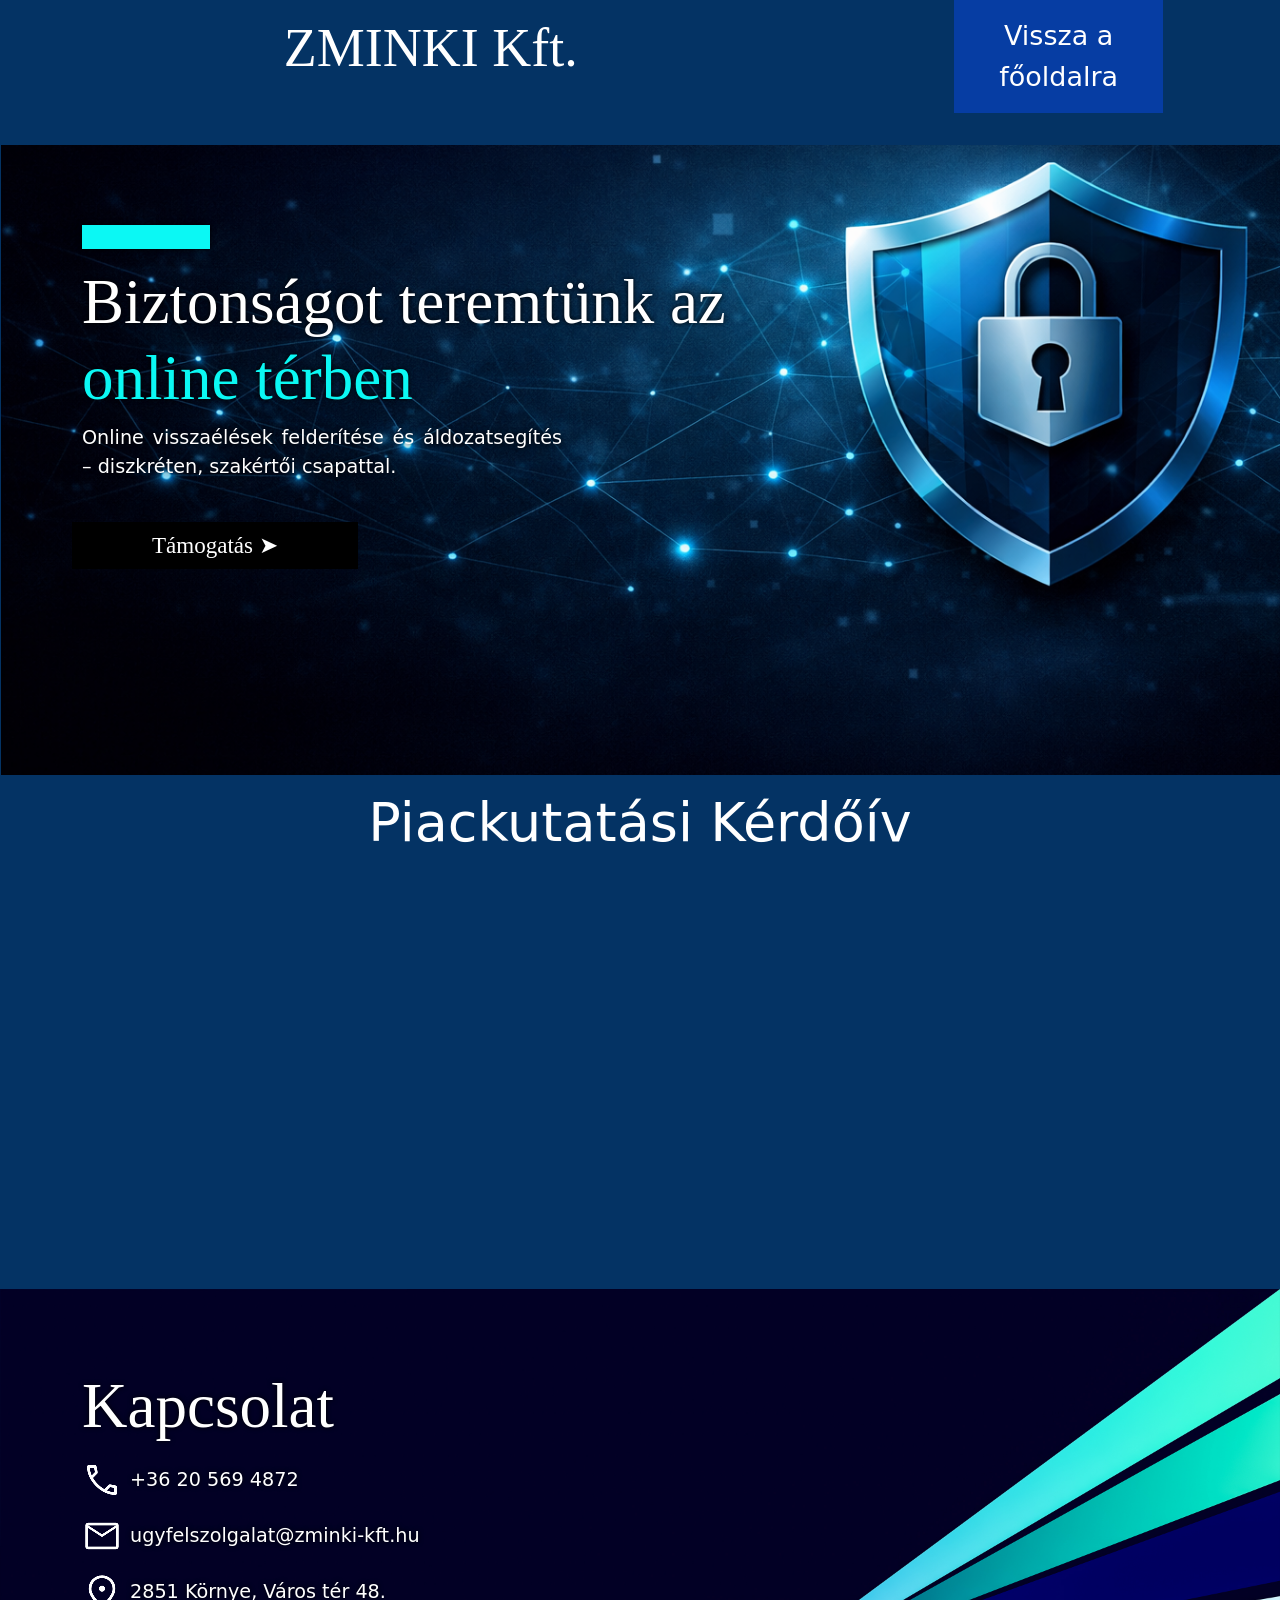
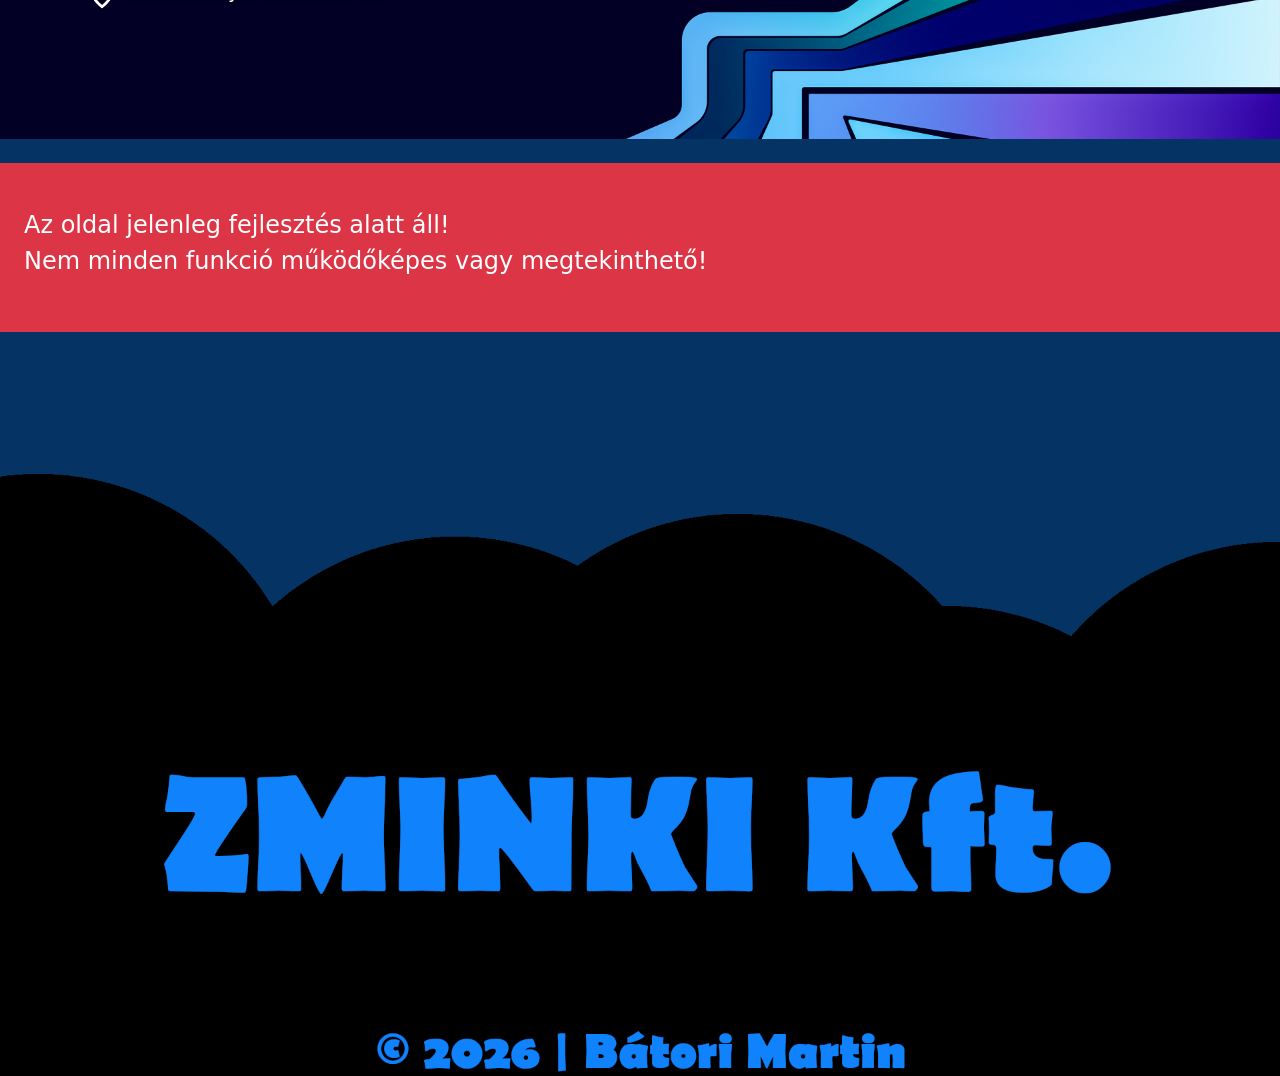
==== kerdoiv.html @ 5c05c4fd "Add files via upload" ====
<!DOCTYPE html>
<html lang="hu">
<head>
    <meta charset="UTF-8">
    <meta name="viewport" content="width=device-width, initial-scale=1.0">
    <title>Piackutatási kérdőív - Zminki kft.</title>
    <link href="https://cdn.jsdelivr.net/npm/bootstrap@5.3.8/dist/css/bootstrap.min.css" rel="stylesheet" integrity="sha384-sRIl4kxILFvY47J16cr9ZwB07vP4J8+LH7qKQnuqkuIAvNWLzeN8tE5YBujZqJLB" crossorigin="anonymous">
    <link rel="stylesheet" href="css/style.css">
</head>
<body>
    
    <section class="nav">
        <div class="row container-fluid row1">
            <div class="col-md-8 logo mt-3"><h3>ZMINKI Kft.</h3> </div>
            <div class="col-md-2 menu" style="background-color: rgb(6, 61, 163); color: white;"><a href="index.html">Vissza a főoldalra</a></div>
        </div>
    </section>

    <header>
        <div class="container">
            <h1><p class="vonal"></p>Biztonságot teremtünk az<br><span class="kiemelt">online térben</span></h1>
            <p>Online visszaélések felderítése és áldozatsegítés – diszkréten, szakértői csapattal.</p>
        </div>
        <a href="https://www.paypal.com/paypalme/batorimartin" target="_blank" class="ms-5">
        <button>Támogatás ➤</button></a>

    </header>

    <main>

        <section class="text-center py-2 my-2 container-fluid">
            <h3>Piackutatási Kérdőív</h3>
            <iframe src="https://docs.google.com/forms/d/e/1FAIpQLSfPabvzhkO_DFATlA76uRUWAzHZI7SqY00b2zBos6PneRFtYA/viewform?embedded=true" width="400" height="400" frameborder="0" marginheight="0" marginwidth="0">Betöltés…</iframe>
        </section>

        <section id="kapcsolat">
            <div class="container">
                <h1>Kapcsolat</h1>
                <p></p>
                <p><img src="pictures/call_40dp_FFFFFF_FILL0_wght400_GRAD0_opsz40.png" class="me-2">+36 20 569 4872</p>
                <p><img src="pictures/mail_40dp_FFFFFF_FILL0_wght400_GRAD0_opsz40.png" class="me-2">ugyfelszolgalat@zminki-kft.hu</p>
                <p><img src="pictures/location_on_40dp_FFFFFF_FILL0_wght400_GRAD0_opsz40.png" class="me-2">2851 Környe, Város tér 48.</p>
            </div>
        </section>

        <section class="bg-danger py-5 px-4 my-4">
            <h4>Az oldal jelenleg fejlesztés alatt áll!</h4>
            <h4>Nem minden funkció működőképes vagy megtekinthető!</h4>
        </section>
    </main>

    <footer>
        <img src="pictures/footer.png" class="w-100">
    </footer>

</body>
</html>
---- css/style.css ----
body {
    margin: auto;
    width: 100%;
    background-color: #043364;
    font-size: larger;
}

header {
    background-image: url(../pictures/header.png);
    background-repeat: no-repeat;
    background-size: cover;
    min-height: 70vh;
}

h1 {
    font-family: fantasy;
    font-size: 7vh;
    color: white;
    text-shadow: 0 0 5px black;
    padding-top: 5rem;  
    text-align: left;
}

.kiemelt {
    color: rgb(11, 248, 244);
    text-shadow: 0 0 5px black;
}

.vonal {
    border-bottom: 1.5rem solid rgb(11, 248, 244);
    color: rgb(11, 248, 244);
    width: 8rem;
    box-shadow: 0 0 5px black;
}

p {
    color: white;
    font: 2vh;
    max-width: 30rem;
    width: 100%;
    text-shadow: 0 0 5px black;
    text-align: justify;
}

.row1 {
    font-size: 3vh;
    height: auto;
    padding-top: 0;
    background-color: #043364;
}

.logo {
    text-align: left;
    font-family: fantasy;
    align-items: center;
}

h3 {
    font-size: 6vh;
    color: white;
    text-align: center;
}

.row {
    padding-bottom: 2rem;
}

.menu {
    padding: 1rem;
    min-width: 160px;
    margin: auto;
}

.nav {
    width: 100%;
    display: flex;
    text-align: center;
    align-items: center;
    justify-content: center;
}

.menu:hover {
    font-weight: bold;
    transition: 1s;
}

.rolunk {
    margin-top: 2rem;
    text-align: center;
}

h4 {
    color: white;
    text-align: justify;
}

a {
    text-decoration: none;
    color: white;
    min-width: 160px;
}

details {
  padding: 10px 15px;
  border-radius: 3px;
  margin-bottom: 10px;
  color: white;
  border: 2px solid white;
}

summary {
  cursor: pointer;
  font-size: 1.1rem;
  display: flex;
  text-align: center;
}

#kapcsolat {
    background-image: url(../pictures/kapcsolat.jpg);
    background-repeat: no-repeat;
    background-size: cover;
    min-height: 50vh;
}

button {
    font-family: fantasy;
    padding: 0.4rem;
    border: none;
    color: white;
    background-color: black;
    font-size: larger;
    margin: 1.5rem;
    padding-left: 5rem;
    padding-right: 5rem;
}

button:hover {
    transition: 1s;
    color: rgb(11, 248, 244);
}

#piackutatas {
    background-image: url(../pictures/piackutatas.webp);
    background-repeat: no-repeat;
    background-size: cover;
    min-height: 30vh;
}
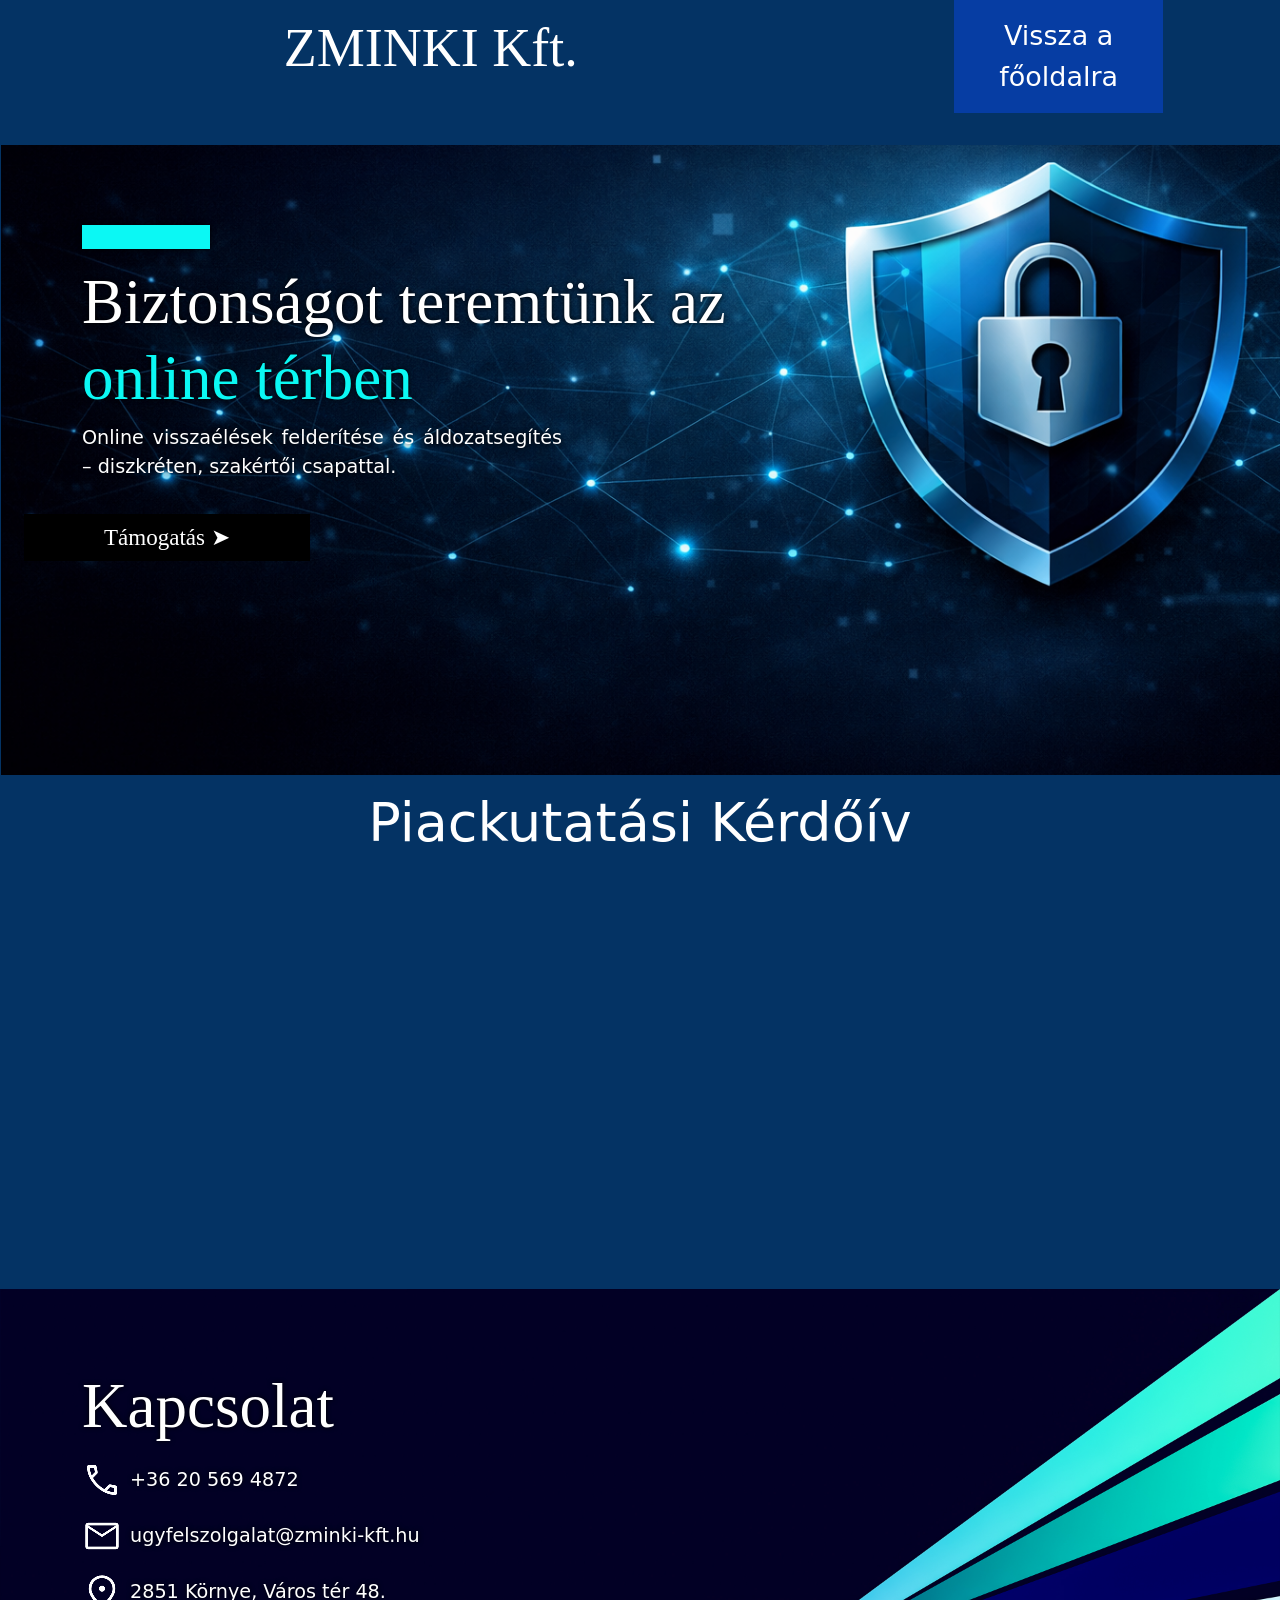
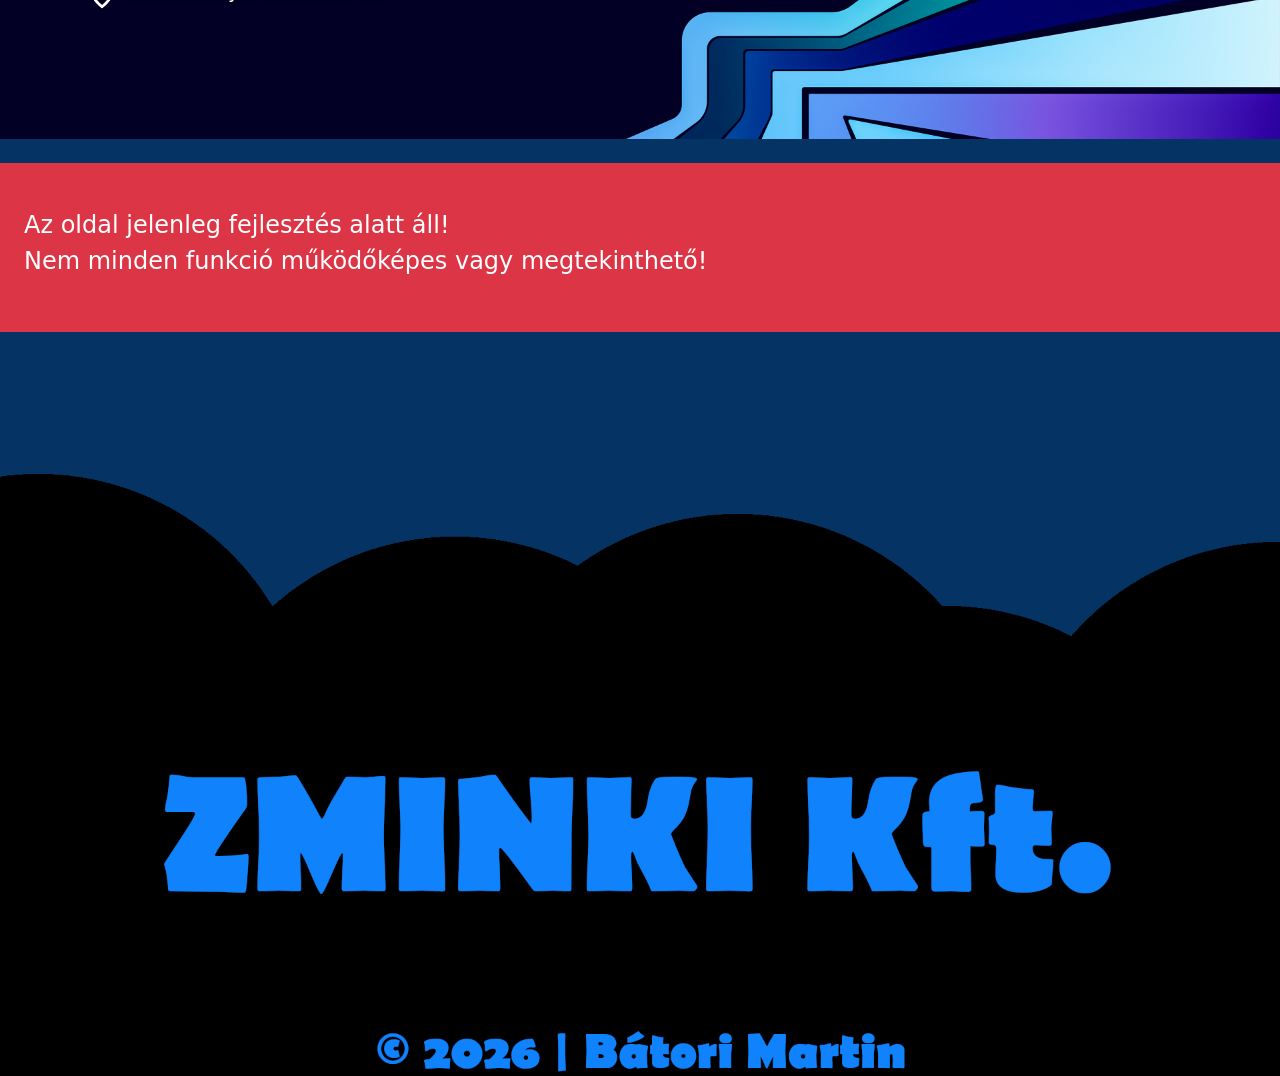
==== commit d22bf9ea: "Fix HTML formatting and structure" ====
--- a/kerdoiv.html
+++ b/kerdoiv.html
@@ -21,7 +21,7 @@
             <h1><p class="vonal"></p>Biztonságot teremtünk az<br><span class="kiemelt">online térben</span></h1>
             <p>Online visszaélések felderítése és áldozatsegítés – diszkréten, szakértői csapattal.</p>
         </div>
-        <a href="https://www.paypal.com/paypalme/batorimartin" target="_blank" class="ms-5">
+        <a href="https://www.paypal.com/paypalme/batorimartin" target="_blank" class="ms-2">
         <button>Támogatás ➤</button></a>
 
     </header>
@@ -54,4 +54,4 @@
     </footer>
 
 </body>
-</html>+</html>
--- a/css/style.css
+++ b/css/style.css
@@ -129,7 +129,7 @@
     color: white;
     background-color: black;
     font-size: larger;
-    margin: 1.5rem;
+    margin: 1rem;
     padding-left: 5rem;
     padding-right: 5rem;
 }
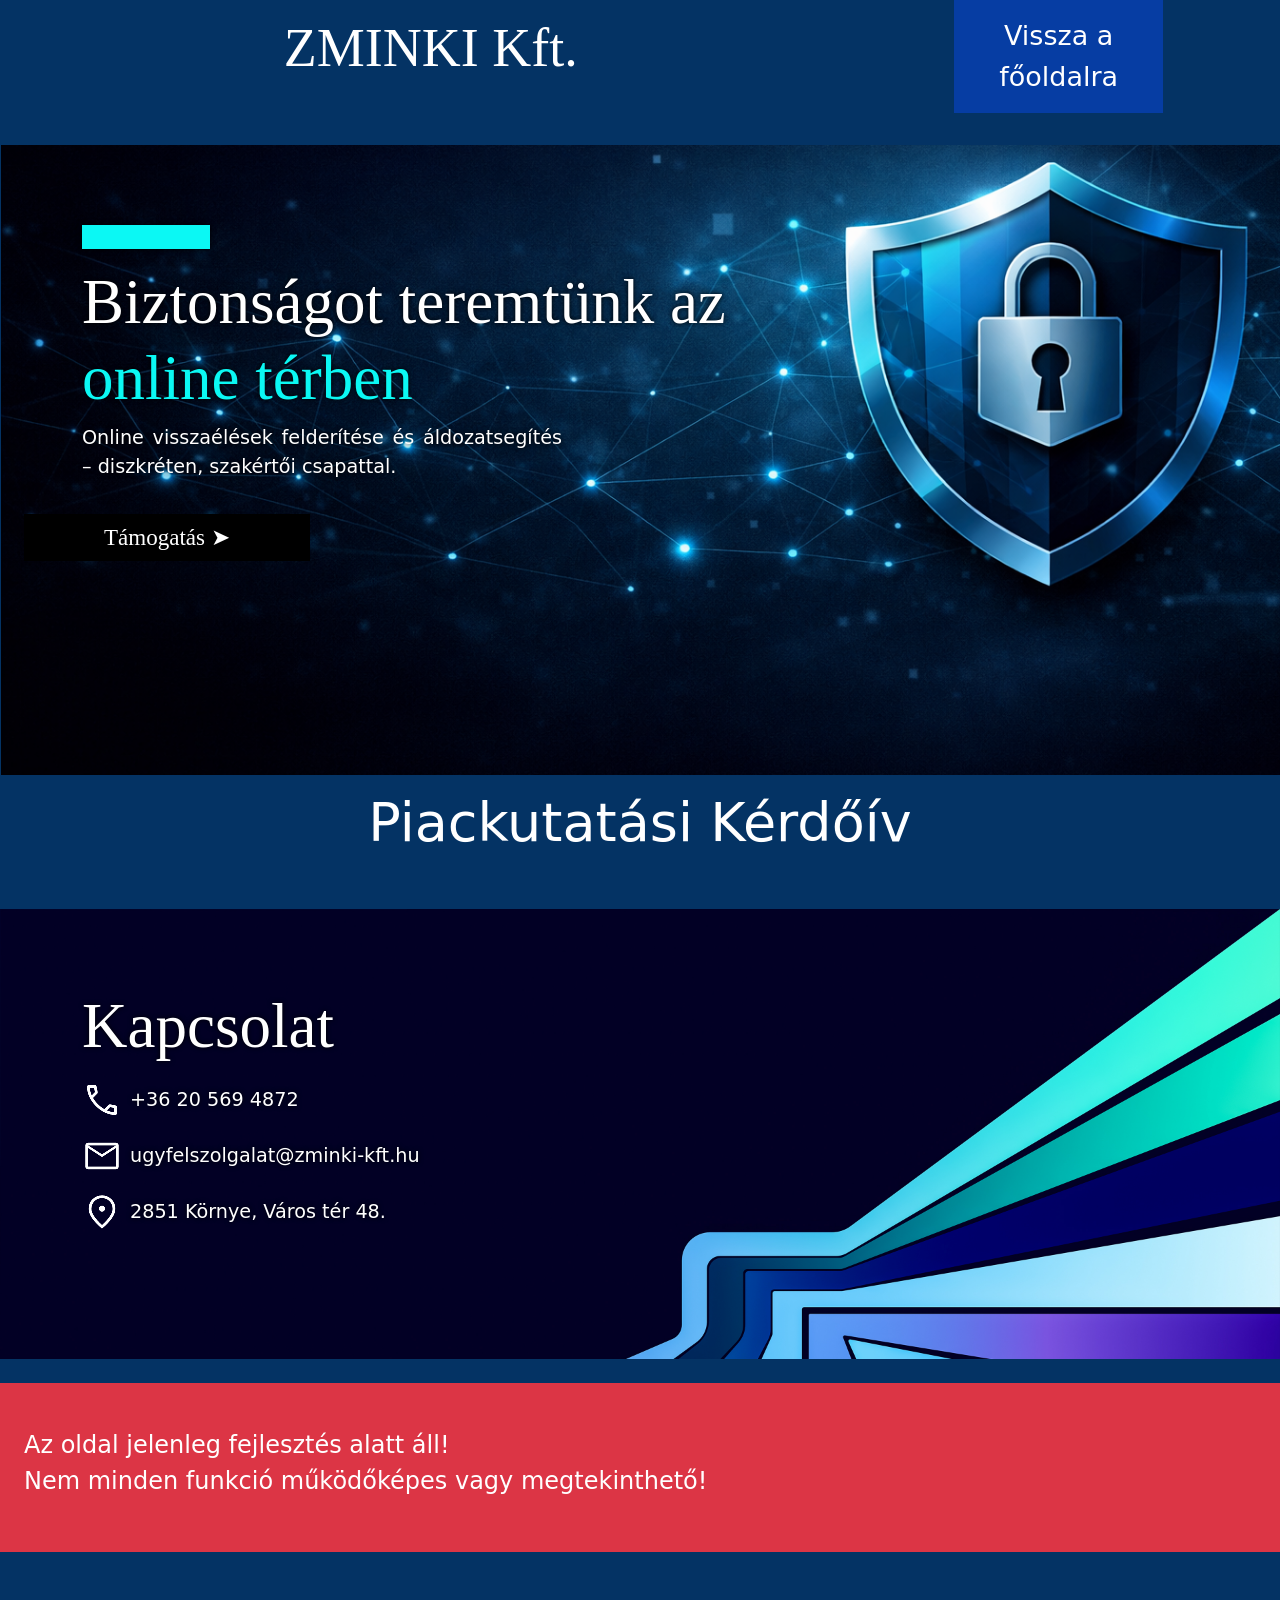
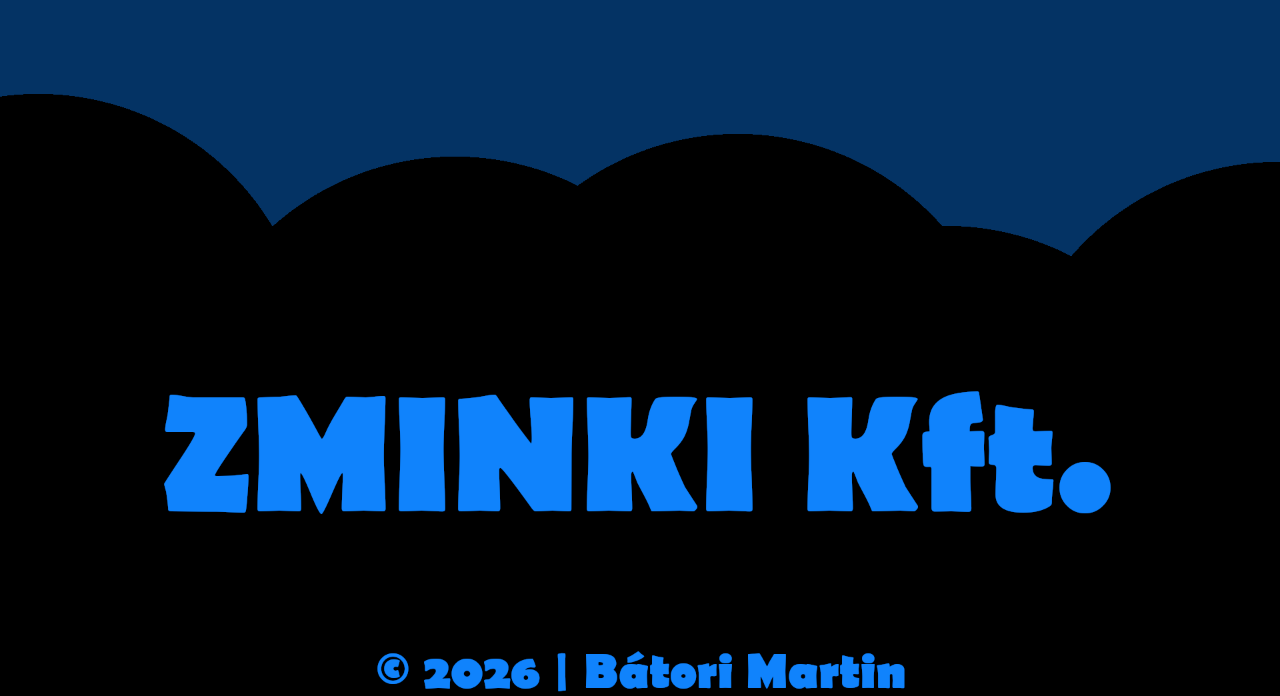
==== commit 07e28abc: "Update kerdoiv.html" ====
--- a/kerdoiv.html
+++ b/kerdoiv.html
@@ -30,7 +30,7 @@
 
         <section class="text-center py-2 my-2 container-fluid">
             <h3>Piackutatási Kérdőív</h3>
-            <iframe src="https://docs.google.com/forms/d/e/1FAIpQLSfPabvzhkO_DFATlA76uRUWAzHZI7SqY00b2zBos6PneRFtYA/viewform?embedded=true" width="400" height="400" frameborder="0" marginheight="0" marginwidth="0">Betöltés…</iframe>
+            <iframe src="https://docs.google.com/forms/d/e/1FAIpQLSfPabvzhkO_DFATlA76uRUWAzHZI7SqY00b2zBos6PneRFtYA/viewform?embedded=true" width="370" height="00" frameborder="0" marginheight="0" marginwidth="0">Betöltés…</iframe>
         </section>
 
         <section id="kapcsolat">
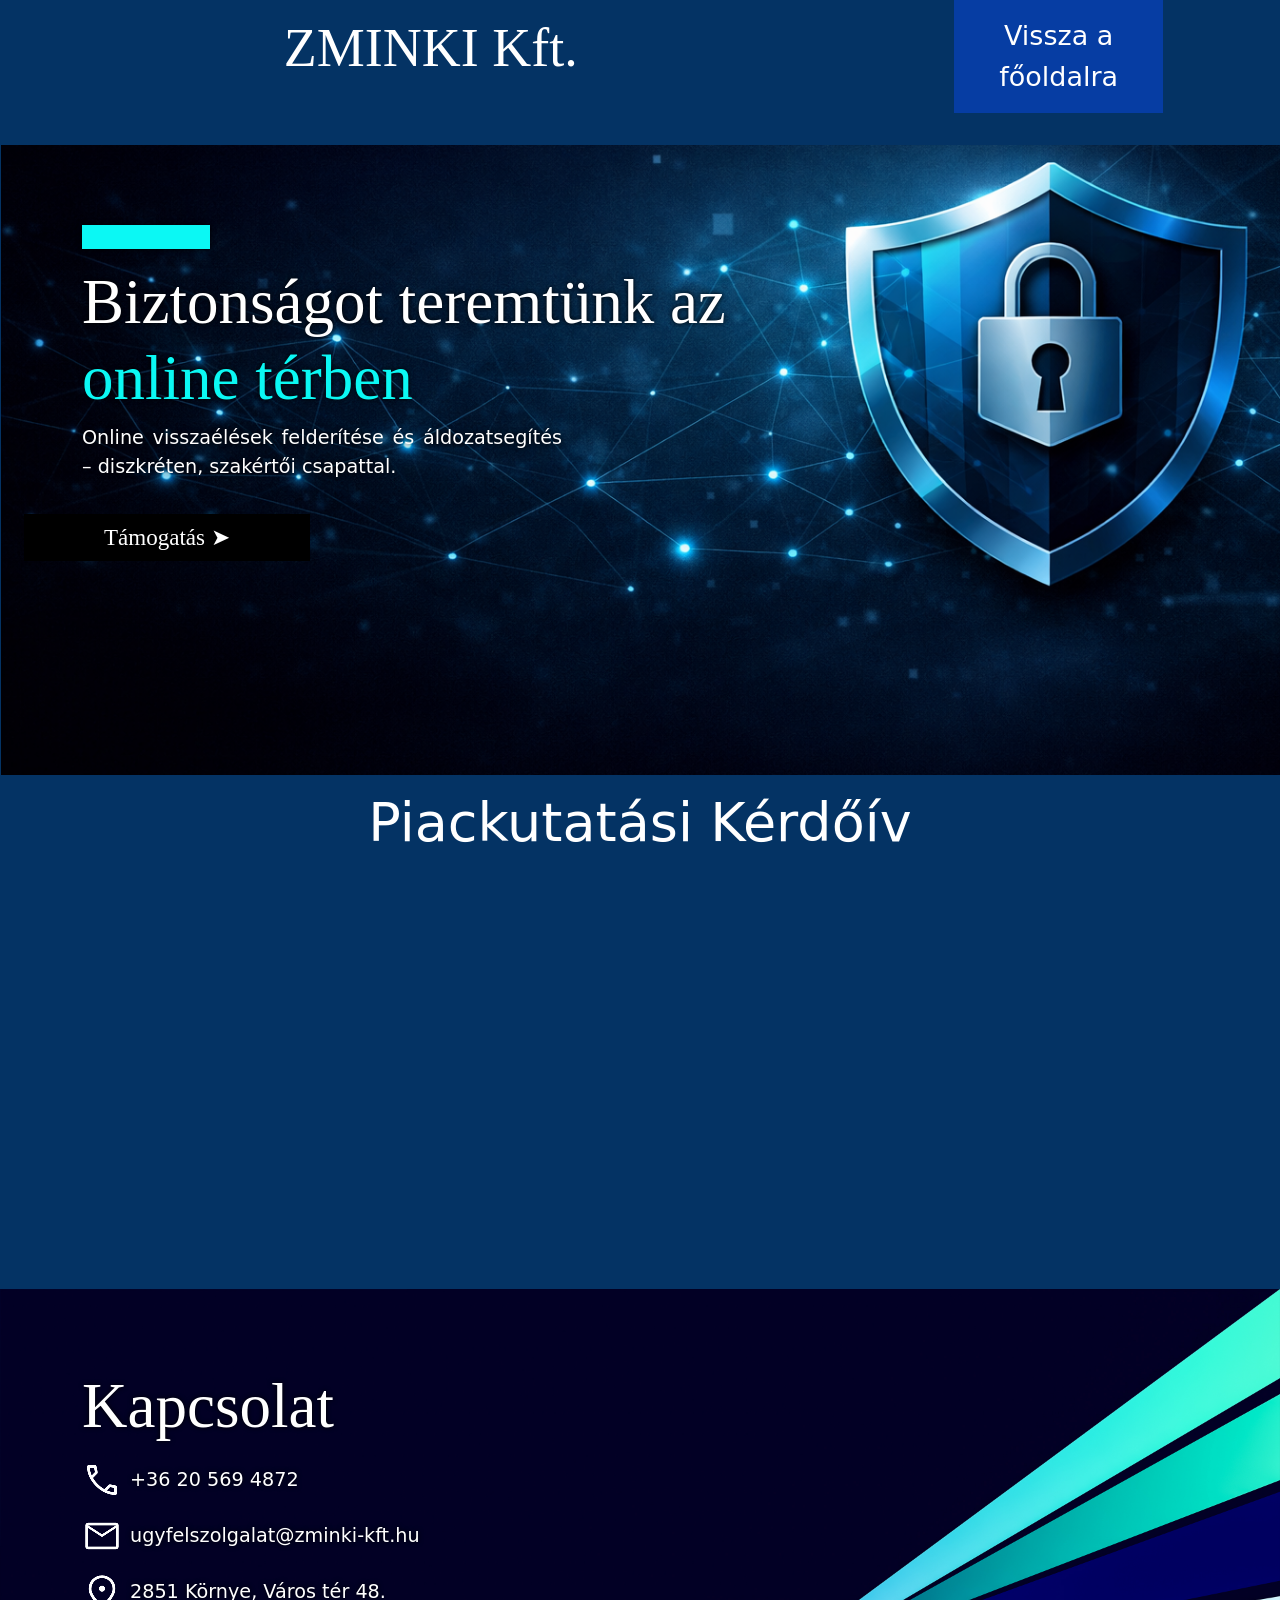
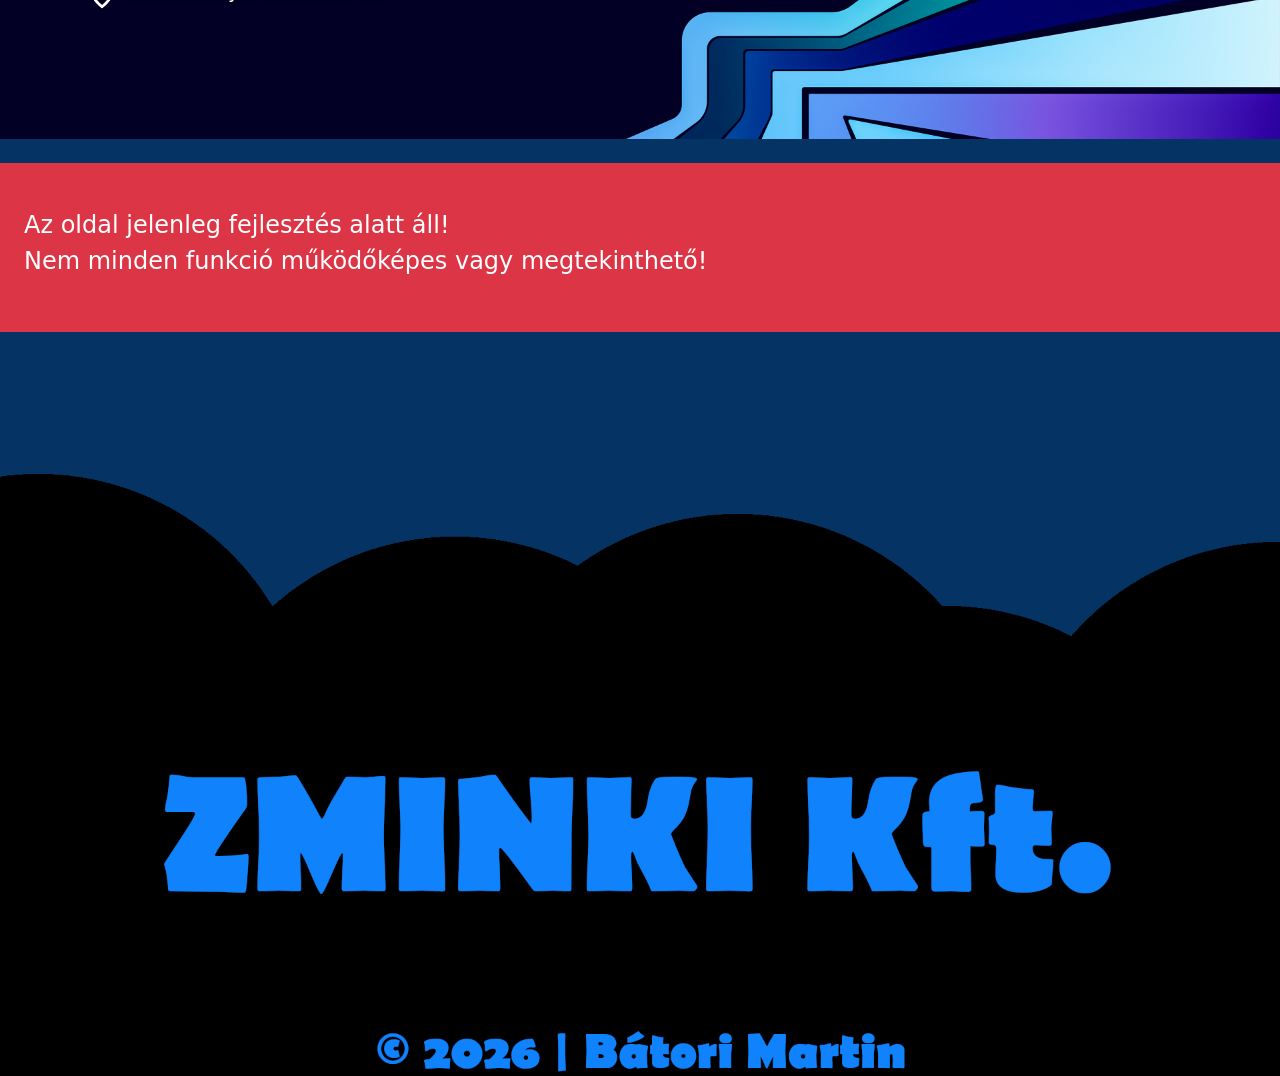
==== commit 79e01edf: "Fix iframe height in kerdoiv.html Updated iframe height for better display." ====
--- a/kerdoiv.html
+++ b/kerdoiv.html
@@ -30,7 +30,7 @@
 
         <section class="text-center py-2 my-2 container-fluid">
             <h3>Piackutatási Kérdőív</h3>
-            <iframe src="https://docs.google.com/forms/d/e/1FAIpQLSfPabvzhkO_DFATlA76uRUWAzHZI7SqY00b2zBos6PneRFtYA/viewform?embedded=true" width="370" height="00" frameborder="0" marginheight="0" marginwidth="0">Betöltés…</iframe>
+            <iframe src="https://docs.google.com/forms/d/e/1FAIpQLSfPabvzhkO_DFATlA76uRUWAzHZI7SqY00b2zBos6PneRFtYA/viewform?embedded=true" width="370" height="400" frameborder="0" marginheight="0" marginwidth="0">Betöltés…</iframe>
         </section>
 
         <section id="kapcsolat">
